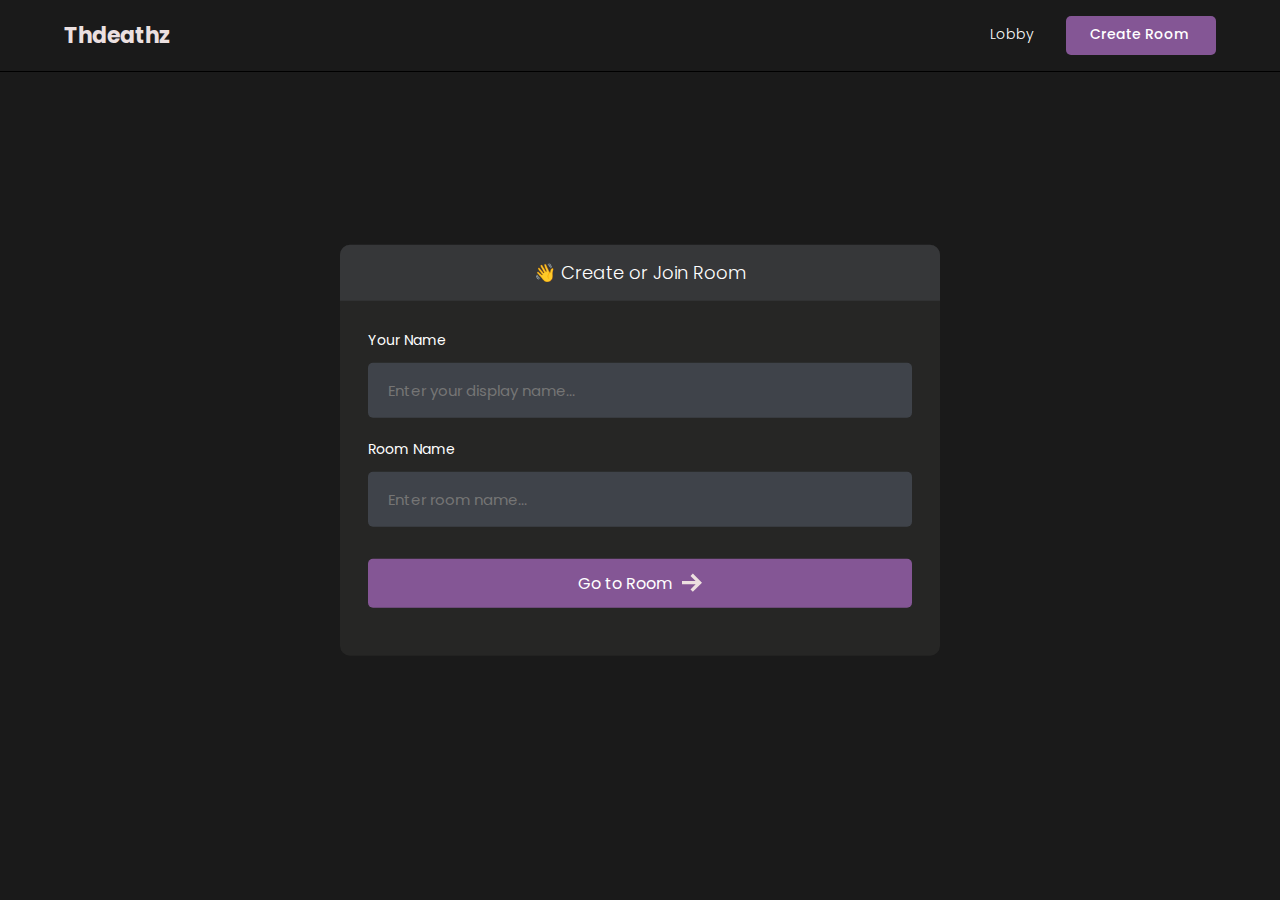
==== room.html @ 6b39e5c8 "first commit" ====
<!DOCTYPE html>
<html>
<head>
    <meta charset='utf-8'>
    <meta http-equiv='X-UA-Compatible' content='IE=edge'>
    <title>Room</title>
    <meta name='viewport' content='width=device-width, initial-scale=1'>
    <link rel='stylesheet' type='text/css' media='screen' href='styles/main.css'>

    <link rel='stylesheet' type='text/css' media='screen' href='styles/room.css'>
</head>
<body>

    <header id="nav">
       <div class="nav--list">
            <button id="members__button">
               <svg width="24" height="24" xmlns="http://www.w3.org/2000/svg" fill-rule="evenodd" clip-rule="evenodd"><path d="M24 18v1h-24v-1h24zm0-6v1h-24v-1h24zm0-6v1h-24v-1h24z" fill="#ede0e0"><path d="M24 19h-24v-1h24v1zm0-6h-24v-1h24v1zm0-6h-24v-1h24v1z"/></svg>
            </button>
            <a href="lobby.html">
                <h3 id="logo">
                    <span>Thdeathz</span>
                </h3>
            </a>
       </div>

        <div id="nav__links">
            <button id="chat__button"><svg width="24" height="24" xmlns="http://www.w3.org/2000/svg" fill-rule="evenodd" fill="#ede0e0" clip-rule="evenodd"><path d="M24 20h-3v4l-5.333-4h-7.667v-4h2v2h6.333l2.667 2v-2h3v-8.001h-2v-2h4v12.001zm-15.667-6l-5.333 4v-4h-3v-14.001l18 .001v14h-9.667zm-6.333-2h3v2l2.667-2h8.333v-10l-14-.001v10.001z"/></svg></button>
            <a class="nav__link" href="/">
                Lobby
                <svg xmlns="http://www.w3.org/2000/svg" width="24" height="24" fill="#ede0e0" viewBox="0 0 24 24"><path d="M20 7.093v-5.093h-3v2.093l3 3zm4 5.907l-12-12-12 12h3v10h7v-5h4v5h7v-10h3zm-5 8h-3v-5h-8v5h-3v-10.26l7-6.912 7 6.99v10.182z"/></svg>
            </a>
            <a class="nav__link" id="create__room__btn" href="lobby.html">
                Create Room
               <svg xmlns="http://www.w3.org/2000/svg" width="24" height="24" fill="#ede0e0" viewBox="0 0 24 24"><path d="M12 0c-6.627 0-12 5.373-12 12s5.373 12 12 12 12-5.373 12-12-5.373-12-12-12zm6 13h-5v5h-2v-5h-5v-2h5v-5h2v5h5v2z"/></svg>
            </a>
        </div>
    </header>

    <main class="container">
        <div id="room__container">
            <section id="members__container">

            <div id="members__header">
                <p>Participants</p>
                <strong id="members__count">0</strong>
            </div>

            <div id="member__list">
            </div>

            </section>
            <section id="stream__container">

				<div id="stream__box">
					
				</div>

				<div id="streams__container">
				</div>

                <div class="stream__actions" id="stream__actions">
                    <button id="camera-btn" class="active">
                        <svg xmlns="http://www.w3.org/2000/svg" width="24" height="24" viewBox="0 0 24 24"><path d="M5 4h-3v-1h3v1zm10.93 0l.812 1.219c.743 1.115 1.987 1.781 3.328 1.781h1.93v13h-20v-13h3.93c1.341 0 2.585-.666 3.328-1.781l.812-1.219h5.86zm1.07-2h-8l-1.406 2.109c-.371.557-.995.891-1.664.891h-5.93v17h24v-17h-3.93c-.669 0-1.293-.334-1.664-.891l-1.406-2.109zm-11 8c0-.552-.447-1-1-1s-1 .448-1 1 .447 1 1 1 1-.448 1-1zm7 0c1.654 0 3 1.346 3 3s-1.346 3-3 3-3-1.346-3-3 1.346-3 3-3zm0-2c-2.761 0-5 2.239-5 5s2.239 5 5 5 5-2.239 5-5-2.239-5-5-5z"/></svg>
                    </button>
                    <button id="mic-btn" class="active">
                        <svg xmlns="http://www.w3.org/2000/svg" width="24" height="24" viewBox="0 0 24 24"><path d="M12 2c1.103 0 2 .897 2 2v7c0 1.103-.897 2-2 2s-2-.897-2-2v-7c0-1.103.897-2 2-2zm0-2c-2.209 0-4 1.791-4 4v7c0 2.209 1.791 4 4 4s4-1.791 4-4v-7c0-2.209-1.791-4-4-4zm8 9v2c0 4.418-3.582 8-8 8s-8-3.582-8-8v-2h2v2c0 3.309 2.691 6 6 6s6-2.691 6-6v-2h2zm-7 13v-2h-2v2h-4v2h10v-2h-4z"/></svg>
                    </button>
                    <button id="screen-btn">
                        <svg xmlns="http://www.w3.org/2000/svg" width="24" height="24" viewBox="0 0 24 24"><path d="M0 1v17h24v-17h-24zm22 15h-20v-13h20v13zm-6.599 4l2.599 3h-12l2.599-3h6.802z"/></svg>
                    </button>
                    <button id="leave-btn" style="background-color: #FF5050;">
                        <svg xmlns="http://www.w3.org/2000/svg" width="24" height="24" viewBox="0 0 24 24"><path d="M16 10v-5l8 7-8 7v-5h-8v-4h8zm-16-8v20h14v-2h-12v-16h12v-2h-14z"/></svg>
                    </button>
                </div>

                <button id="join-btn">
                    Join Stream
                </button>
            </section>

            <section id="messages__container">

                <div id="messages"></div>

                <form id="message__form">
                    <input type="text" autocomplete="off" name="message" placeholder="Send a message...." />
                </form>

            </section>
        </div>
    </main>
    
</body>
<script type="text/javascript" src="js/AgoraRTC_N-4.14.2.js"></script>
<script type="text/javascript" src="js/agora-rtm-sdk-1.5.1.js"></script>
<script type="text/javascript" src="js/room.js"></script>
<script type="text/javascript" src="js/room_rtm.js"></script>
<script type="text/javascript" src="js/room_rtc.js"></script>
</html>
---- styles/main.css ----
@import url('https://fonts.googleapis.com/css2?family=Poppins:wght@400;500;600;700;800&display=swap');

* {
  font-family: 'Poppins', sans-serif;
}

/* width */
::-webkit-scrollbar {
  width: 7px;
}

/* Track */
::-webkit-scrollbar-track {
  box-shadow: inset 0 0 5px grey;
  border-radius: 10px;
}

/* Handle */
::-webkit-scrollbar-thumb {
  background: #797a79;
  border-radius: 10px;
}

/* Handle on hover */
::-webkit-scrollbar-thumb:hover {
  background: #845695;
}

body {
  background-color: #1a1a1a;
  color: #fff;

  font-size: 14px;
  padding: 0;
  margin: 0;
  box-sizing: border-box;
}

p,
a {
  font-weight: 300;
}

.avatar__md {
  height: 40px;
  width: 40px;
  object-fit: cover;
  border-radius: 50%;
}

.avatar__sm {
  height: 30px;
  width: 30px;
  object-fit: cover;
  border-radius: 50%;
}

#nav {
  position: fixed;
  top: 0;
  width: 100%;
  box-sizing: border-box;
  display: flex;
  justify-content: space-between;
  align-items: center;
  border-bottom: 1px solid #000000;
  background-color: #1a1a1a;
  text-decoration: none;
  padding: 16px 5%;
  z-index: 999;
}

#logo {
  display: flex;
  align-items: center;
  gap: 16px;
  font-size: 22px;
  font-weight: 700;
  line-height: 0;
  margin: 0;
  color: #ebe0e0;
}

@media (max-width: 640px) {
  #logo span {
    display: none;
  }
}

#logo img {
  height: 42px;
}

#nav a {
  text-decoration: none;
}

#nav__links {
  display: flex;
  align-items: center;
  column-gap: 2em;
}

.nav__link {
  color: #fff;
  text-decoration: none;
  transition: 1s;
  border-bottom: 2px solid transparent;
  transition: all 0.3s ease-in-out;
  padding-bottom: 1px;
}

@media (max-width: 520px) {
  #nav__links {
    column-gap: 3em;
  }
}

.nav__link:hover {
  color: rgb(230, 228, 228);
  text-decoration: none;
  border-color: #845695;
}

#create__room__btn {
  display: block;
  background-color: #845695;
  padding: 8px 24px;
  font-size: 14px;
  font-weight: 500;
  border-radius: 5px;
}

#create__room__btn:hover {
  background-color: #845695;
}

.nav--list {
  display: flex;
  gap: 1rem;
  align-items: center;
}

#members__button,
#chat__button {
  display: none;
  cursor: pointer;
  background: transparent;
  border: none;
}

#members__button:hover svg > path,
#chat__button:hover svg,
.nav__link:hover svg {
  fill: #845695;
}

.nav__link svg {
  width: 0;
  height: 0;
}

@media (max-width: 640px) {
  #members__button {
    display: block;
  }

  .nav__link svg {
    width: 1.5rem;
    height: 1.5rem;
  }
  .nav__link,
  #create__room__btn {
    font-size: 0;
    border: none;
  }

  #create__room__btn {
    padding: 0;
    background-color: transparent;
    border-radius: 50%;
  }

  #create__room__btn:hover {
    background-color: transparent;
  }
}
---- styles/room.css ----
.container {
  margin-top: 74px;
  height: clac(100vh - 74px);
  width: 100%;
  position: relative;
}

#room__container {
  position: relative;
  display: flex;
  gap: 3rem;
}

#members__container {
  background-color: #262625;
  border-right: 1px solid #797a79;
  overflow-y: auto;
  width: 90%;
  max-width: 250px;
  position: fixed;
  height: 100%;
  z-index: 999;
}

#members__count {
  background-color: #1d1d1c;
  padding: 7px 15px;
  font-size: 14px;
  font-weight: 600;
  border-radius: 5px;
}

#members__header {
  display: flex;
  justify-content: space-around;
  align-items: center;
  padding: 0 1rem;
  position: fixed;
  font-size: 18px;
  background-color: #323143;
  width: 218px;
}

#member__list {
  display: flex;
  flex-direction: column;
  gap: 1rem;
  padding-top: 5rem;
  padding-bottom: 6.5rem;
}

.members__list::-webkit-scrollbar {
  height: 14px;
}

.member__wrapper {
  display: flex;
  align-items: center;
  column-gap: 10px;
  padding-left: 1em;
}

.green__icon {
  display: block;
  height: 8px;
  width: 8px;
  border-radius: 50%;
  background-color: #2aca3e;
}

.member_name{
  font-size: 14px;
  line-height: 0;
}

#messages__container {
  height: calc(100vh - 85px);
  background-color: #262625;
  right: 0;
  position: absolute;
  width: 100%;
  max-width: 25rem;
  overflow-y: auto;
  border-left: 1px solid #111;
}

#messages {
  width: 100%;
  height: 100%;
  overflow-y: auto;
}

.message__wrapper:last-child {
  margin-bottom: 6.5rem;
}

.message__wrapper {
  display: flex;
  gap: 10px;
  margin: 1em;
}

.message__body {
  background-color: #363739;
  border-radius: 10px;
  padding: 10px 15px;
  width: fit-content;
  max-width: 900px;
}

.message__body strong {
  font-weight: 600;
  color: #ede0e0;
}

.message__body__bot{
  padding: 0 20px;
  max-width: 900px;
  color: #bdbdbd;
}


.message__author {
  margin-right: 10px;
  color: #2aca3e!important;

}

.message__author__bot {
  margin-right: 10px;
  color: #a52aca!important;

}

.message__text {
  margin: 0;
}

#message__form {
  width: 23.2rem;
  position: fixed;
  bottom: 0;
  display: block;
  background-color: #1a1a1a;
  padding: 1em;
}

#message__form input {
  color: #fff;
  width: 100%;
  border: none;
  border-radius: 5px;
  padding: 18px;
  font-size: 14px;
  box-sizing: border-box;
  background-color: #3f434a;
}

#message__form input:focus {
  outline: none;
}

#message__form input::placeholder {
  color: #707575;
}

#stream__container {
  justify-self: center;
  width: calc(100% - 40.7rem);
  position: fixed;
  left: 15.7rem;
  top: clac(100vh - 72px);
  overflow-y: auto;
  height: 100%;
}

#stream__box {
  background-color: #3f434a;
  height: 60vh;
  display: none;
}

#stream__box .video__container {
  border: 2px solid #000;
  border-radius: 0 !important;
  height: 100% !important;
  width: 100% !important;

  background-size: 300px;
}

#stream__box video {
  border-radius: 0;
}

#streams__container {
  display: flex;
  flex-wrap: wrap;
  gap: 2em;
  justify-content: center;
  align-items: center;
  margin-top: 25px;
  margin-bottom: 225px;
}

.video__container {
  display: flex;
  justify-content: center;
  align-items: center;
  border: 2px solid #b366f9;
  border-radius: 50%;
  cursor: pointer;
  overflow: hidden;
  height: 300px;
  width: 300px;

  background-image: url('/images/logo.png');
  background-repeat: no-repeat;
  background-position: center;
  background-size: 75px;
}

.video-player {
  height: 100%;
  width: 100%;
}

.video-player video {
  border-radius: 50%;
}

@media (max-width: 1400px) {
  .video__container {
    height: 200px;
    width: 200px;
  }
}


@media (max-width: 1200px) {
  #members__container {
    display: none;
  }

  #members__button {
    display: block;
  }

  #stream__container {
    width: calc(100% - 25rem);
    left: 0;
  }
}

@media (max-width: 980px) {
  #stream__container {
    width: calc(100% - 20rem);
    left: 0;
  }
  #messages__container {
    max-width: 20rem;
  }

  #message__form {
    width: 18.2rem;
  }
}

@media (max-width: 768px) {
  #stream__container {
    width: 100%;
  }

  .video__container {
    height: 100px;
    width: 100px;
  }

  #messages__container {
    display: none;
  }

  #chat__button {
    display: block;
  }
}

#stream__box {
  position: relative;
}

.stream__focus {
  width: 100%;
  height: 100%;
}

.stream__focus iframe {
  width: 100%;
  height: 100%;
}

.stream__actions {
  position: fixed;
  bottom: 1rem;
  border-radius: 8px;
  background-color: #1a1a1a60;
  padding: 1rem;
  left: 50%;
  display: none;
  gap: 1rem;
  transform: translateX(-50%);
}

.stream__actions a,
.stream__actions button {
  cursor: pointer;
  background-color: #262625;
  color: #fff;
  border: none;
  display: flex;
  align-items: center;
  justify-content: center;
  padding: 0.5rem 1rem;
  border-radius: 5px;
  transition: all 0.2s ease-in-out;
}

.stream__actions a svg,
.stream__actions button svg {
  width: 1.5rem;
  height: 1.5rem;
  fill: #ede0e0;
}

.stream__actions a.active,
.stream__actions button.active,
.stream__actions a:hover,
.stream__actions button:hover {
  background-color: #845695;
}


#join-btn {
  background-color: #845695;
  font-size: 18px;
  padding: 25px 80px;
  border: none;
  color: #fff;
  position: fixed;
  bottom: 1em;
  border-radius: 8px;
  left: 50%;
  transform: translateX(-50%);
  cursor: pointer;
}
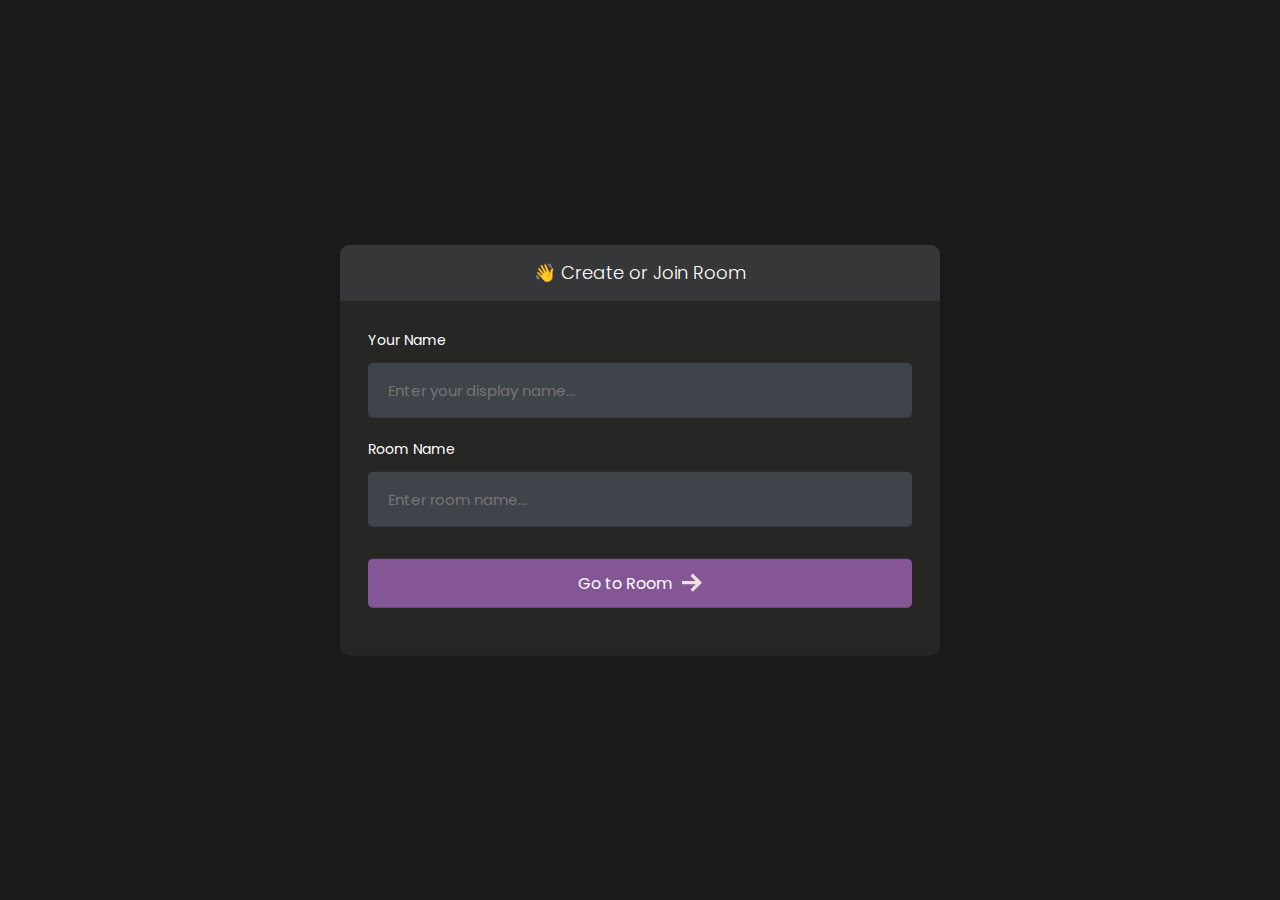
==== commit 24c74d83: "refactor UI/UX" ====
--- a/room.html
+++ b/room.html
@@ -1,5 +1,6 @@
 <!DOCTYPE html>
 <html>
+
 <head>
     <meta charset='utf-8'>
     <meta http-equiv='X-UA-Compatible' content='IE=edge'>
@@ -9,29 +10,34 @@
 
     <link rel='stylesheet' type='text/css' media='screen' href='styles/room.css'>
 </head>
+
 <body>
 
     <header id="nav">
-       <div class="nav--list">
+        <div class="nav--list">
             <button id="members__button">
-               <svg width="24" height="24" xmlns="http://www.w3.org/2000/svg" fill-rule="evenodd" clip-rule="evenodd"><path d="M24 18v1h-24v-1h24zm0-6v1h-24v-1h24zm0-6v1h-24v-1h24z" fill="#ede0e0"><path d="M24 19h-24v-1h24v1zm0-6h-24v-1h24v1zm0-6h-24v-1h24v1z"/></svg>
+                <svg width="24" height="24" xmlns="http://www.w3.org/2000/svg" fill-rule="evenodd" clip-rule="evenodd">
+                    <path d="M24 18v1h-24v-1h24zm0-6v1h-24v-1h24zm0-6v1h-24v-1h24z" fill="#ede0e0">
+                        <path d="M24 19h-24v-1h24v1zm0-6h-24v-1h24v1zm0-6h-24v-1h24v1z" />
+                </svg>
             </button>
-            <a href="lobby.html">
-                <h3 id="logo">
-                    <span>Thdeathz</span>
-                </h3>
+            <a href="index.html">
+                <h3 id="logo"></h3>
             </a>
-       </div>
+        </div>
 
         <div id="nav__links">
-            <button id="chat__button"><svg width="24" height="24" xmlns="http://www.w3.org/2000/svg" fill-rule="evenodd" fill="#ede0e0" clip-rule="evenodd"><path d="M24 20h-3v4l-5.333-4h-7.667v-4h2v2h6.333l2.667 2v-2h3v-8.001h-2v-2h4v12.001zm-15.667-6l-5.333 4v-4h-3v-14.001l18 .001v14h-9.667zm-6.333-2h3v2l2.667-2h8.333v-10l-14-.001v10.001z"/></svg></button>
+            <button id="chat__button"><svg width="24" height="24" xmlns="http://www.w3.org/2000/svg" fill-rule="evenodd"
+                    fill="#ede0e0" clip-rule="evenodd">
+                    <path
+                        d="M24 20h-3v4l-5.333-4h-7.667v-4h2v2h6.333l2.667 2v-2h3v-8.001h-2v-2h4v12.001zm-15.667-6l-5.333 4v-4h-3v-14.001l18 .001v14h-9.667zm-6.333-2h3v2l2.667-2h8.333v-10l-14-.001v10.001z" />
+                </svg></button>
             <a class="nav__link" href="/">
                 Lobby
-                <svg xmlns="http://www.w3.org/2000/svg" width="24" height="24" fill="#ede0e0" viewBox="0 0 24 24"><path d="M20 7.093v-5.093h-3v2.093l3 3zm4 5.907l-12-12-12 12h3v10h7v-5h4v5h7v-10h3zm-5 8h-3v-5h-8v5h-3v-10.26l7-6.912 7 6.99v10.182z"/></svg>
-            </a>
-            <a class="nav__link" id="create__room__btn" href="lobby.html">
-                Create Room
-               <svg xmlns="http://www.w3.org/2000/svg" width="24" height="24" fill="#ede0e0" viewBox="0 0 24 24"><path d="M12 0c-6.627 0-12 5.373-12 12s5.373 12 12 12 12-5.373 12-12-5.373-12-12-12zm6 13h-5v5h-2v-5h-5v-2h5v-5h2v5h5v2z"/></svg>
+                <svg xmlns="http://www.w3.org/2000/svg" width="24" height="24" fill="#ede0e0" viewBox="0 0 24 24">
+                    <path
+                        d="M20 7.093v-5.093h-3v2.093l3 3zm4 5.907l-12-12-12 12h3v10h7v-5h4v5h7v-10h3zm-5 8h-3v-5h-8v5h-3v-10.26l7-6.912 7 6.99v10.182z" />
+                </svg>
             </a>
         </div>
     </header>
@@ -40,36 +46,46 @@
         <div id="room__container">
             <section id="members__container">
 
-            <div id="members__header">
-                <p>Participants</p>
-                <strong id="members__count">0</strong>
-            </div>
+                <div id="members__header">
+                    <p>Participants</p>
+                    <strong id="members__count">0</strong>
+                </div>
 
-            <div id="member__list">
-            </div>
+                <div id="member__list">
+                </div>
 
             </section>
             <section id="stream__container">
 
-				<div id="stream__box">
-					
-				</div>
+                <div id="stream__box">
 
-				<div id="streams__container">
-				</div>
+                </div>
+
+                <div id="streams__container">
+                </div>
 
                 <div class="stream__actions" id="stream__actions">
                     <button id="camera-btn" class="active">
-                        <svg xmlns="http://www.w3.org/2000/svg" width="24" height="24" viewBox="0 0 24 24"><path d="M5 4h-3v-1h3v1zm10.93 0l.812 1.219c.743 1.115 1.987 1.781 3.328 1.781h1.93v13h-20v-13h3.93c1.341 0 2.585-.666 3.328-1.781l.812-1.219h5.86zm1.07-2h-8l-1.406 2.109c-.371.557-.995.891-1.664.891h-5.93v17h24v-17h-3.93c-.669 0-1.293-.334-1.664-.891l-1.406-2.109zm-11 8c0-.552-.447-1-1-1s-1 .448-1 1 .447 1 1 1 1-.448 1-1zm7 0c1.654 0 3 1.346 3 3s-1.346 3-3 3-3-1.346-3-3 1.346-3 3-3zm0-2c-2.761 0-5 2.239-5 5s2.239 5 5 5 5-2.239 5-5-2.239-5-5-5z"/></svg>
+                        <svg xmlns="http://www.w3.org/2000/svg" width="24" height="24" viewBox="0 0 24 24">
+                            <path
+                                d="M5 4h-3v-1h3v1zm10.93 0l.812 1.219c.743 1.115 1.987 1.781 3.328 1.781h1.93v13h-20v-13h3.93c1.341 0 2.585-.666 3.328-1.781l.812-1.219h5.86zm1.07-2h-8l-1.406 2.109c-.371.557-.995.891-1.664.891h-5.93v17h24v-17h-3.93c-.669 0-1.293-.334-1.664-.891l-1.406-2.109zm-11 8c0-.552-.447-1-1-1s-1 .448-1 1 .447 1 1 1 1-.448 1-1zm7 0c1.654 0 3 1.346 3 3s-1.346 3-3 3-3-1.346-3-3 1.346-3 3-3zm0-2c-2.761 0-5 2.239-5 5s2.239 5 5 5 5-2.239 5-5-2.239-5-5-5z" />
+                        </svg>
                     </button>
                     <button id="mic-btn" class="active">
-                        <svg xmlns="http://www.w3.org/2000/svg" width="24" height="24" viewBox="0 0 24 24"><path d="M12 2c1.103 0 2 .897 2 2v7c0 1.103-.897 2-2 2s-2-.897-2-2v-7c0-1.103.897-2 2-2zm0-2c-2.209 0-4 1.791-4 4v7c0 2.209 1.791 4 4 4s4-1.791 4-4v-7c0-2.209-1.791-4-4-4zm8 9v2c0 4.418-3.582 8-8 8s-8-3.582-8-8v-2h2v2c0 3.309 2.691 6 6 6s6-2.691 6-6v-2h2zm-7 13v-2h-2v2h-4v2h10v-2h-4z"/></svg>
+                        <svg xmlns="http://www.w3.org/2000/svg" width="24" height="24" viewBox="0 0 24 24">
+                            <path
+                                d="M12 2c1.103 0 2 .897 2 2v7c0 1.103-.897 2-2 2s-2-.897-2-2v-7c0-1.103.897-2 2-2zm0-2c-2.209 0-4 1.791-4 4v7c0 2.209 1.791 4 4 4s4-1.791 4-4v-7c0-2.209-1.791-4-4-4zm8 9v2c0 4.418-3.582 8-8 8s-8-3.582-8-8v-2h2v2c0 3.309 2.691 6 6 6s6-2.691 6-6v-2h2zm-7 13v-2h-2v2h-4v2h10v-2h-4z" />
+                        </svg>
                     </button>
                     <button id="screen-btn">
-                        <svg xmlns="http://www.w3.org/2000/svg" width="24" height="24" viewBox="0 0 24 24"><path d="M0 1v17h24v-17h-24zm22 15h-20v-13h20v13zm-6.599 4l2.599 3h-12l2.599-3h6.802z"/></svg>
+                        <svg xmlns="http://www.w3.org/2000/svg" width="24" height="24" viewBox="0 0 24 24">
+                            <path d="M0 1v17h24v-17h-24zm22 15h-20v-13h20v13zm-6.599 4l2.599 3h-12l2.599-3h6.802z" />
+                        </svg>
                     </button>
                     <button id="leave-btn" style="background-color: #FF5050;">
-                        <svg xmlns="http://www.w3.org/2000/svg" width="24" height="24" viewBox="0 0 24 24"><path d="M16 10v-5l8 7-8 7v-5h-8v-4h8zm-16-8v20h14v-2h-12v-16h12v-2h-14z"/></svg>
+                        <svg xmlns="http://www.w3.org/2000/svg" width="24" height="24" viewBox="0 0 24 24">
+                            <path d="M16 10v-5l8 7-8 7v-5h-8v-4h8zm-16-8v20h14v-2h-12v-16h12v-2h-14z" />
+                        </svg>
                     </button>
                 </div>
 
@@ -89,11 +105,12 @@
             </section>
         </div>
     </main>
-    
+
 </body>
 <script type="text/javascript" src="js/AgoraRTC_N-4.14.2.js"></script>
 <script type="text/javascript" src="js/agora-rtm-sdk-1.5.1.js"></script>
 <script type="text/javascript" src="js/room.js"></script>
 <script type="text/javascript" src="js/room_rtm.js"></script>
 <script type="text/javascript" src="js/room_rtc.js"></script>
-</html>	+
+</html>--- a/styles/room.css
+++ b/styles/room.css
@@ -1,6 +1,6 @@
 .container {
-  margin-top: 74px;
-  height: clac(100vh - 74px);
+  margin-top: 57px;
+  height: clac(100vh - 57px);
   width: 100%;
   position: relative;
 }
@@ -68,7 +68,7 @@
   background-color: #2aca3e;
 }
 
-.member_name{
+.member_name {
   font-size: 14px;
   line-height: 0;
 }
@@ -108,12 +108,16 @@
   max-width: 900px;
 }
 
+.my__message {
+  justify-content: flex-end;
+}
+
 .message__body strong {
   font-weight: 600;
   color: #ede0e0;
 }
 
-.message__body__bot{
+.message__body__bot {
   padding: 0 20px;
   max-width: 900px;
   color: #bdbdbd;
@@ -122,13 +126,13 @@
 
 .message__author {
   margin-right: 10px;
-  color: #2aca3e!important;
+  color: #2aca3e !important;
 
 }
 
 .message__author__bot {
   margin-right: 10px;
-  color: #a52aca!important;
+  color: #a52aca !important;
 
 }
 
@@ -214,10 +218,10 @@
   height: 300px;
   width: 300px;
 
-  background-image: url('/images/logo.png');
+  background-image: url('/images/avatar-svgrepo-com.svg');
   background-repeat: no-repeat;
+  background-size: cover;
   background-position: center;
-  background-size: 75px;
 }
 
 .video-player {
@@ -257,6 +261,7 @@
     width: calc(100% - 20rem);
     left: 0;
   }
+
   #messages__container {
     max-width: 20rem;
   }
@@ -352,4 +357,4 @@
   left: 50%;
   transform: translateX(-50%);
   cursor: pointer;
-}
+}